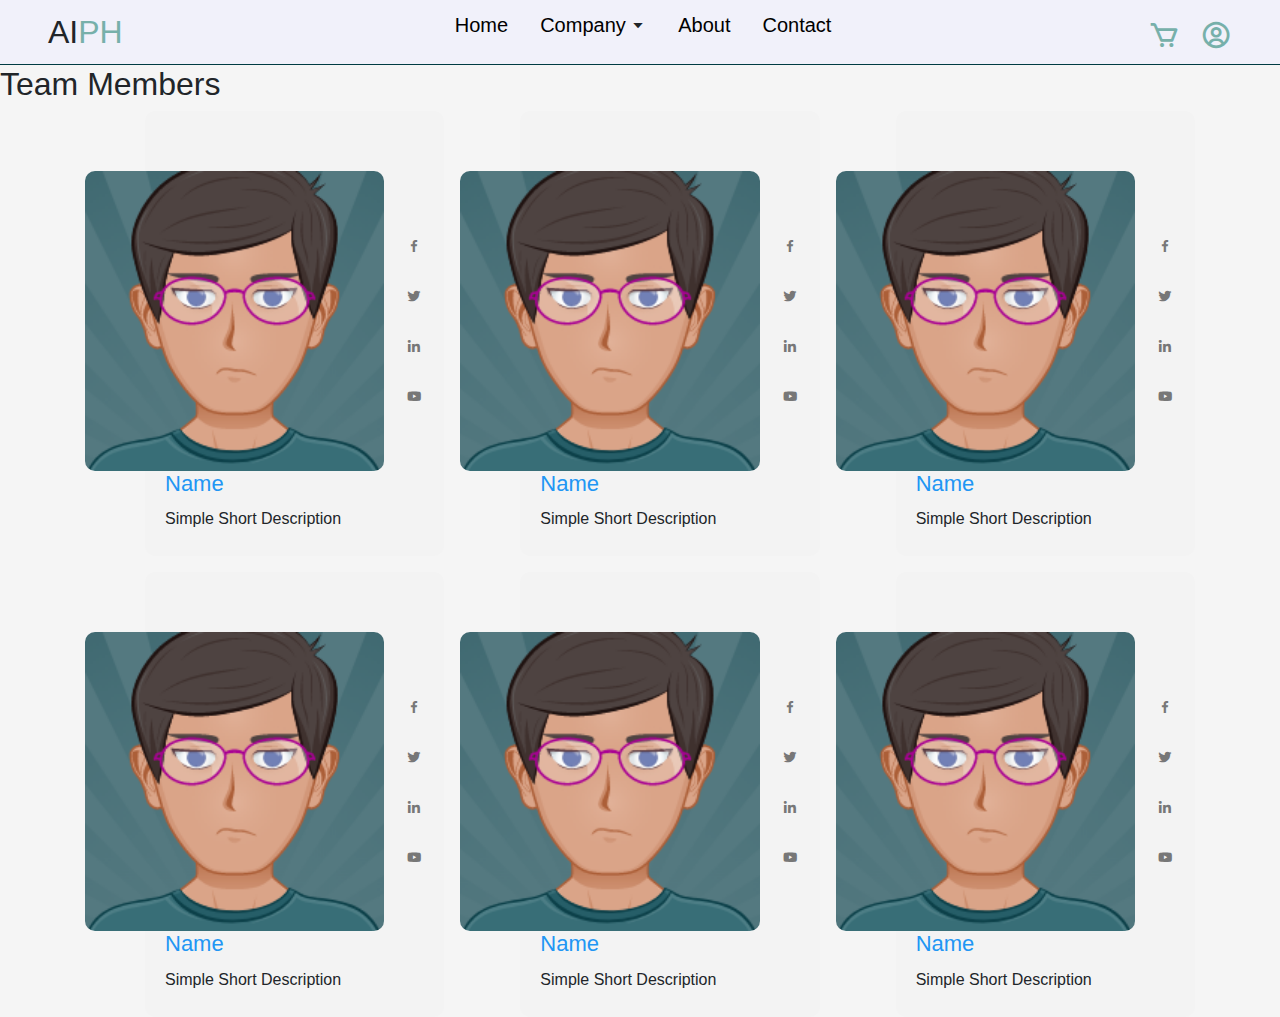
==== about.html @ cc1a19b0 "add about page and footer" ====
<!DOCTYPE html>
<html lang="en">

<head>
    <meta charset="UTF-8">
    <meta name="viewport" content="width=device-width, initial-scale=1.0">
    <title>Document</title>
    <link rel="stylesheet" href="https://cdn.jsdelivr.net/npm/boxicons@2.0.7/css/boxicons.min.css" />
    <!-- Bootstrap CSS -->
    <link rel="stylesheet" href="https://stackpath.bootstrapcdn.com/bootstrap/4.5.2/css/bootstrap.min.css">
    <link rel="stylesheet" href="assest/css/style.css">
    <link rel="stylesheet" href="assest/css/about.css">

</head>

<body>
    <header class="header">
        <div class="logo">
            AI<span>PH</span>
        </div>
        <nav class="headbar">
            <ul>
                <li><a href="index.html">Home</a></li>
                <li><a href="#">Company</a>
                    <span class="dropdown">
                        <span class="bx bx-caret-down cart-dwon"></span>
                        <div class="dropdown-content">
                            <a href="products.html">Aphamia</a>
                            <a href="products.html">Aphamia</a>
                            <a href="products.html">Aphamia</a>
                        </div>
                    </span>
                </li>
                <li><a href="about.html">About</a></li>
                <li><a href="contact.html">Contact</a></li>
            </ul>
        </nav>
        <div class="icons">
            <a href="cart.html"> <i class="bx bx-cart"></i></a>
            <a href="profile.html"> <i class="bx bx-user-circle"></i></a>
        </div>
        <i class="bx bx-list-ul menu-icon"></i>
    </header>
    <div class="team" id="team">
        <h2 class="main-title">Team Members</h2>
        <div class="container">
            <div class="box">
                <div class="data">
                    <img src="assest/img/avatar-04.png" alt="" />
                    <div class="social">
                        <a href="#">
                            <i class="bx bxl-facebook"></i>
                        </a>
                        <a href="#">
                            <i class="bx bxl-twitter"></i>
                        </a>
                        <a href="#">
                            <i class="bx bxl-linkedin"></i>
                        </a>
                        <a href="#">
                            <i class="bx bxl-youtube"></i>
                        </a>
                    </div>
                </div>
                <div class="info">
                    <h3>Name</h3>
                    <p>Simple Short Description</p>
                </div>
            </div>
            <div class="box">
                <div class="data">
                    <img src="assest/img/avatar-04.png" alt="" />
                    <div class="social">
                        <a href="#">
                            <i class="bx bxl-facebook"></i>
                        </a>
                        <a href="#">
                            <i class="bx bxl-twitter"></i>
                        </a>
                        <a href="#">
                            <i class="bx bxl-linkedin"></i>
                        </a>
                        <a href="#">
                            <i class="bx bxl-youtube"></i>
                        </a>
                    </div>
                </div>
                <div class="info">
                    <h3>Name</h3>
                    <p>Simple Short Description</p>
                </div>
            </div>
            <div class="box">
                <div class="data">
                    <img src="assest/img/avatar-04.png" alt="" />
                    <div class="social">
                        <a href="#">
                            <i class="bx bxl-facebook"></i>
                        </a>
                        <a href="#">
                            <i class="bx bxl-twitter"></i>
                        </a>
                        <a href="#">
                            <i class="bx bxl-linkedin"></i>
                        </a>
                        <a href="#">
                            <i class="bx bxl-youtube"></i>
                        </a>
                    </div>
                </div>
                <div class="info">
                    <h3>Name</h3>
                    <p>Simple Short Description</p>
                </div>
            </div>
            <div class="box">
                <div class="data">
                    <img src="assest/img/avatar-04.png" alt="" />
                    <div class="social">
                        <a href="#">
                            <i class="bx bxl-facebook"></i>
                        </a>
                        <a href="#">
                            <i class="bx bxl-twitter"></i>
                        </a>
                        <a href="#">
                            <i class="bx bxl-linkedin"></i>
                        </a>
                        <a href="#">
                            <i class="bx bxl-youtube"></i>
                        </a>
                    </div>
                </div>
                <div class="info">
                    <h3>Name</h3>
                    <p>Simple Short Description</p>
                </div>
            </div>
            <div class="box">
                <div class="data">
                    <img src="assest/img/avatar-04.png" alt="" />
                    <div class="social">
                        <a href="#">
                            <i class="bx bxl-facebook"></i>
                        </a>
                        <a href="#">
                            <i class="bx bxl-twitter"></i>
                        </a>
                        <a href="#">
                            <i class="bx bxl-linkedin"></i>
                        </a>
                        <a href="#">
                            <i class="bx bxl-youtube"></i>
                        </a>
                    </div>
                </div>
                <div class="info">
                    <h3>Name</h3>
                    <p>Simple Short Description</p>
                </div>
            </div>
            <div class="box">
                <div class="data">
                    <img src="assest/img/avatar-04.png" alt="" />
                    <div class="social">
                        <a href="#">
                            <i class="bx bxl-facebook"></i>
                        </a>
                        <a href="#">
                            <i class="bx bxl-twitter"></i>
                        </a>
                        <a href="#">
                            <i class="bx bxl-linkedin"></i>
                        </a>
                        <a href="#">
                            <i class="bx bxl-youtube"></i>
                        </a>
                    </div>
                </div>
                <div class="info">
                    <h3>Name</h3>
                    <p>Simple Short Description</p>
                </div>
            </div>


        </div>
    </div>

    <!-- End Team -->
    <script src="assest/js/main.js"></script>
</body>

</html>
---- assest/css/style.css ----
:root {
  --black: black;
  --purple: purple;
  --light-color: #666;
  --dark-blue: #003c43;
  --less-dark-blue: #135d66;
  --blue: #77b0aa;
  --light-blue: #e3fef7;
  --white-color: #ebebeb;
  --primary_color: #a7c4c8;
  --secondary_color: #b2c7db;
}

* {
  margin: 0;
  padding: 0;
  box-sizing: border-box;
  text-decoration: none;
}
body {
  background-color: #f5f5f5;
}
.containerr {
  width: 90%;
  margin: 0 auto;
}
/* header */
.header {
  /* position: fixed;
  top: 0;
  left: 0;
  right: 0; */
  display: flex;
  align-items: center;
  border-bottom: 1px solid var(--dark-blue);
  justify-content: space-between;
  /* background-color: #f3efef; */
  padding: 0.5rem 3rem;
  background-color: rgb(241, 241, 250);
  align-items: end;
}

header ul {
  display: flex;
  justify-content: space-between;
  align-items: end;
}
header ul li {
  list-style: none;
  margin-left: 2rem;
}
header ul li a {
  font-size: 20px;
  color: black;
}
header ul li a:hover {
  color: var(--blue);
}
.logo {
  /* width: 30%; */
  font-size: 2rem;
}
.logo span {
  color: var(--blue);
}
.header .icons i {
  font-size: 2rem;
  margin-left: 1rem;
  color: var(--blue);
}
.header .icons i:hover {
  color: var(--dark-blue);
}
.dropdown {
  position: relative;
  cursor: pointer;
}
.dropdown:hover,
.dropdown-content a:hover {
  color: var(--blue);
}
.dropdown-content {
  display: none;
  position: absolute;
  background-color: var(--dark-blue);
  width: 120px;
  z-index: 9999;
}
.dropdown:hover .dropdown-content {
  display: block;
}
.dropdown-content a {
  padding: 10px 15px;
  display: block;
  color: white;
}
.menu-icon {
  display: none;
  color: var(--blue);
  font-size: 2rem;
}
.header {
  position: relative;
}
@media (max-width: 767px) {
  .headbar ul {
    display: none;
  }
  .headbar ul.active {
    display: flex;
    flex-direction: column;
    background-color: var(--dark-blue);
    top: 3rem;
    height: 94vh;
    position: absolute;
    transition: 0.4s;
    right: 0;
    z-index: 999;
    width: 100%;
    opacity: 0.97;
  }
  .header ul {
    justify-content: start;
    align-items: center;
  }
  .headbar ul li {
    padding: 1.5rem 4rem;
  }
  .menu-icon {
    display: block;
    cursor: pointer;
  }
  .dropdown-content {
    background-color: var(--blue);
    /* opacity: 0.6; */
  }
  .dropdown-content a:hover {
    color: var(--dark-blue);
  }
}
/* .cart-dwon {
  display: inline-block;
  font-size: 2rem;
} */
/* header  */

/* home-page */
.latest-news {
  margin: 7rem 0 2rem;
}
.latest-news .title {
  width: 25%;
  margin: 0 auto;
}
.latest-news .title .border-h1 h1 {
  font-size: 2rem;
}
.latest-news .title .border-h1 {
  border: 3px solid var(--dark-blue);
  color: black;
  padding: 0.5rem;
  font-weight: bold;
  border-radius: 5px;
  text-align: center;
  position: relative;
}
.latest-news .title .border-h1:hover {
  color: var(--secondary_color);
  border: 1px solid var(--dark-blue);
}

.latest-news .title h1::before,
.latest-news .title h1::after {
  content: " ";
  position: absolute;
  width: 20px;
  height: 20px;
  background-color: var(--less-dark-blue);
  border-radius: 50%;
  top: 50%;
  transform: translateY(-50%);
  transition: all 0.3s ease;
}
.latest-news .title h1::before {
  left: 5px;
}

.latest-news .title h1::after {
  right: 5px;
}
.latest-news .title h1:hover::before,
.latest-news .title h1:hover::after {
  width: 90%;
  height: 90%;
  border-radius: 0;
  z-index: -1;
  /* opacity: 0.7; */
  transition: 1s;
}

.home-page {
  background-image: url("../img/medicine-capsules-global-health-with-geometric-pattern-digital-remix_53876-126742.jpg");
  height: 93vh;
  background-repeat: no-repeat;
  background-size: cover;
  display: flex;
  justify-content: center;
  align-items: center;
}
.home-page .left-section {
  width: 50%;
}
.home-page h1 {
  color: var(--dark-blue);
  padding: 1rem 0;
}
.home-page .description {
  color: var(--light-color);
}
.home-page button {
  width: 30%;
  padding: 1rem;
  background-color: var(--less-dark-blue);
  color: #ebebeb;
  border: none;
  margin-top: 1rem;
}
/* home-page */

.cards-container {
  display: grid;
  grid-template-columns: repeat(4, 1fr);
  gap: 2rem;
  padding: 2rem 0;
}
.card-deck {
  display: grid;
  grid-template-columns: repeat(4, 1fr);
  padding: 2rem 0;
}

.card {
  border: 1px solid #ccc;
  border-radius: 8px;
  /* overflow: hidden; */
  /* background-color: #f5f5f5; */
  box-shadow: rgba(0, 0, 0, 0.16) 0px 1px 4px;
}

.card-image {
  width: 100%;
  height: 200px;
  object-fit: cover;
}

.card-content {
  text-align: center;
}
.card-content h3 {
  color: var(--less-dark-blue);
  font-size: 1.5rem;
}

.company-name {
  margin-bottom: 0.5rem;
}

.price {
  color: var(--dark-blue);
  margin-bottom: 0.5rem;
  font-weight: 900;
}

.quantity-control {
  display: flex;
  justify-content: center;
  align-items: center;
}

.quantity-control button {
  /* padding: 0.2rem 0.4rem; */
  border: 1px solid #ddd;
  background-color: white;
  cursor: pointer;
  font-size: 1.2rem;
  width: 2rem;
}
.quantity-control button:hover {
  background-color: var(--blue);
}

.quantity-control span {
  margin: 0.5rem 10px;
  font-size: 1rem;
}

@media (max-width: 1200px) {
  .cards-container {
    grid-template-columns: repeat(3, 1fr);
  }
}

@media (max-width: 780px) {
  .cards-container,
  .card-deck {
    grid-template-columns: repeat(2, 1fr);
  }
  .latest-news .title .border-h1 h1 {
    font-size: 1.3rem;
  }
}

@media (max-width: 560px) {
  .cards-container,
  .card-deck {
    grid-template-columns: 1fr;
  }
}
@media (max-width: 767px) {
  .latest-news .title {
    width: 50%;
  }
  .latest-news .title .border-h1 {
    font-size: 12px;
  }
  .latest-news .title h1::before,
  .latest-news .title h1::after {
    width: 10px;
    height: 10px;
  }
}

.card-img-top {
  width: 100%;
  height: 12rem;
}
.card .card-title {
  color: var(--dark-blue);
}
.card .card-text {
  color: var(--less-dark-blue);
}

.carousel-indicators {
  bottom: -30px;
  display: flex;
  justify-content: center;
  position: relative;
  margin-bottom: 1rem;
}

.carousel-indicators li {
  background-color: var(--dark-blue);
  border: 2px solid #fff;
  border-radius: 50%;
  width: 0.5rem;
  height: 0.5rem;
  margin: 0 5px;
  cursor: pointer;
}
/* .company {
  background-color: rgb(241, 241, 250);
  padding: 0.5rem 0 0.5rem;
} */
/* support  */
.form-control {
  border-color: var(--dark-blue);
}
.support-content {
  width: 70%;
  margin: 0 auto;
}
.form-row {
  display: flex;
  gap: 1rem;
}
.support-content form > div {
  margin-bottom: 1rem;
  border-radius: 4px;
}

.form-row div {
  width: 50%;
}
.support-content button {
  width: 50%;
  padding: 0.5rem 1rem;
  font-size: 14px;
  font-weight: bold;
  color: var(--secondary_color);
  text-align: center;
  background-color: var(--less-dark-blue);
  border: none;
  border-radius: 4px;
}
.btn {
  display: flex;
  align-items: center;
  justify-content: center;
}
.footer {
  background-color: var(--dark-blue);
  padding: 70px 0 0;
}

@media (max-width: 767px) {
  .footer {
    text-align: center;
  }
}

.footer .container {
  display: grid;
  grid-template-columns: repeat(auto-fill, minmax(250px, 1fr));
  gap: 40px;
}

.footer .box .logo {
  color: white;
  font-size: 50px;
  margin: 0 0 20px;
}

.footer .box .social {
  display: flex;
}

@media (max-width: 767px) {
  .footer .box .social {
    justify-content: center;
  }
}

.footer .box .social li {
  margin-right: 10px;
}

.footer .box .social li a {
  background-color: #313131;
  color: #b9b9b9;
  display: inline-flex;
  justify-content: center;
  align-items: center;
  width: 50px;
  height: 50px;
  font-size: 20px;
  transition: var(--main-transition);
}

.footer .box .social .facebook:hover {
  background-color: #1877f2;
}

.footer .box .social .twitter:hover {
  background-color: #1da1f2;
}

.footer .box .social .youtube:hover {
  background-color: #ff0000;
}

.footer .box .text {
  line-height: 2;
  color: #b9b9b9;
}

.footer .box .links li {
  padding: 15px 0;
  transition: var(--main-transition);
}

.footer .box .links li:not(:last-child) {
  border-bottom: 1px solid #444;
}

.footer .box .links li:hover {
  padding-left: 10px;
}

.footer .box .links li:hover a {
  color: white;
}

.footer .box .links li a {
  color: #b9b9b9;
  transition: var(--main-transition);
}

.footer .box .line {
  display: flex;
  align-items: center;
  color: #b9b9b9;
  margin-bottom: 30px;
}

@media (max-width: 767px) {
  .footer .box .line {
    flex-direction: column;
  }
}

.footer .box .line i {
  font-size: 25px;
  color: var(--main-color);
  margin-right: 10px;
}

@media (max-width: 767px) {
  .footer .box .line i {
    margin-right: 0;
    margin-bottom: 15px;
  }
}

.footer .box .line .info {
  line-height: 1.7;
  flex: 1;
}

.footer .box .line .info span {
  display: block;
}

.footer .copyright {
  padding: 25px 0;
  text-align: center;
  color: white;
  margin: 50px 0 0;
  border-top: 1px solid #444;
}
ul {
  list-style: none;
}
.buttons-category {
  padding-top: 2rem;
  display: flex;
  align-items: center;
  justify-content: center;
  gap: 1rem;
}
---- assest/css/about.css ----
.team {
  padding-top: var(--main-padding-top);
  padding-bottom: var(--main-padding-bottom);
  position: relative;
}

.team .container {
  display: grid;
  grid-template-columns: repeat(auto-fill, minmax(300px, 1fr));
  gap: 1rem;
}

.team .box {
  position: relative;
}

.team .box::before,
.team .box::after {
  content: "";
  background-color: #f3f3f3;
  position: absolute;
  right: 0;
  top: 0;
  height: 100%;
  border-radius: 10px;
  transition: 0.3s;
}

.team .box::before {
  width: calc(100% - 60px);
  z-index: -2;
}

.team .box::after {
  z-index: -1;
  background-color: #e4e4e4;
  width: 0;
}

.team .box:hover::after {
  width: calc(100% - 60px);
}

.team .box .data {
  display: flex;
  align-items: center;
  padding-top: 60px;
}

.team .box .data img {
  width: calc(100% - 60px);
  transition: 0.3s;
  border-radius: 10px;
}

.team .box:hover img {
  filter: grayscale(100%);
}

.team .box .data .social {
  width: 60px;
  display: flex;
  flex-direction: column;
  align-items: center;
  gap: 20px;
}

.team .box .data .social a {
  width: 60px;
  height: 30px;
  display: flex;
  justify-content: center;
  align-items: center;
}

.team .box .data .social a:hover i {
  color: #2196f3;
}

.team .box .data .social i {
  color: #777;
  transition: 0.3s;
}

.team .box .info {
  padding-left: 80px;
}

.team .box .info h3 {
  margin-bottom: 0;
  color: #2196f3;
  font-size: 22px;
  transition: 0.3s;
}

.team .box .info p {
  margin-top: 10px;
  margin-bottom: 25px;
}

.team .box:hover .info h3 {
  color: #777;
}
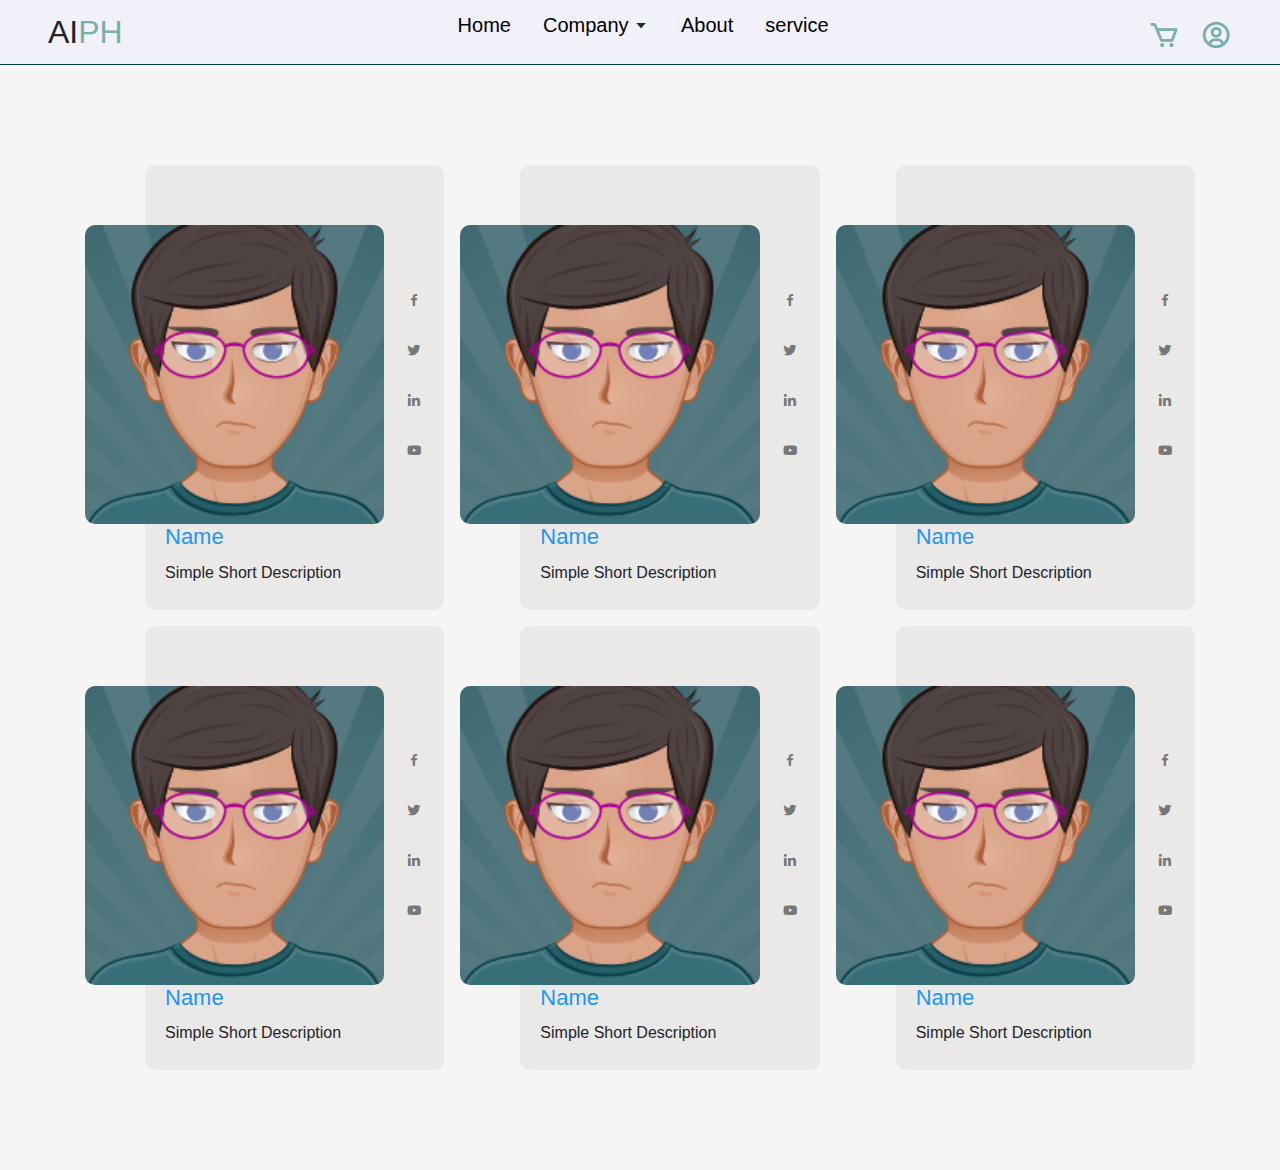
==== commit 51e88aa1: "add service page" ====
--- a/about.html
+++ b/about.html
@@ -32,7 +32,7 @@
                     </span>
                 </li>
                 <li><a href="about.html">About</a></li>
-                <li><a href="contact.html">Contact</a></li>
+                <li><a href="service.html">service</a></li>
             </ul>
         </nav>
         <div class="icons">
@@ -42,7 +42,7 @@
         <i class="bx bx-list-ul menu-icon"></i>
     </header>
     <div class="team" id="team">
-        <h2 class="main-title">Team Members</h2>
+
         <div class="container">
             <div class="box">
                 <div class="data">
--- a/assest/css/style.css
+++ b/assest/css/style.css
@@ -229,13 +229,13 @@
 
 .cards-container {
   display: grid;
-  grid-template-columns: repeat(4, 1fr);
+  grid-template-columns: repeat(3, 1fr);
   gap: 2rem;
   padding: 2rem 0;
 }
 .card-deck {
   display: grid;
-  grid-template-columns: repeat(4, 1fr);
+  grid-template-columns: repeat(3, 1fr);
   padding: 2rem 0;
 }
 
--- a/assest/css/about.css
+++ b/assest/css/about.css
@@ -1,12 +1,12 @@
 .team {
-  padding-top: var(--main-padding-top);
-  padding-bottom: var(--main-padding-bottom);
+  padding-top: 100px;
+  padding-bottom: 100px;
   position: relative;
 }
 
 .team .container {
   display: grid;
-  grid-template-columns: repeat(auto-fill, minmax(300px, 1fr));
+  grid-template-columns: repeat(auto-fill, minmax(350px, 1fr));
   gap: 1rem;
 }
 
@@ -17,7 +17,7 @@
 .team .box::before,
 .team .box::after {
   content: "";
-  background-color: #f3f3f3;
+  background-color: #ebe8e8;
   position: absolute;
   right: 0;
   top: 0;
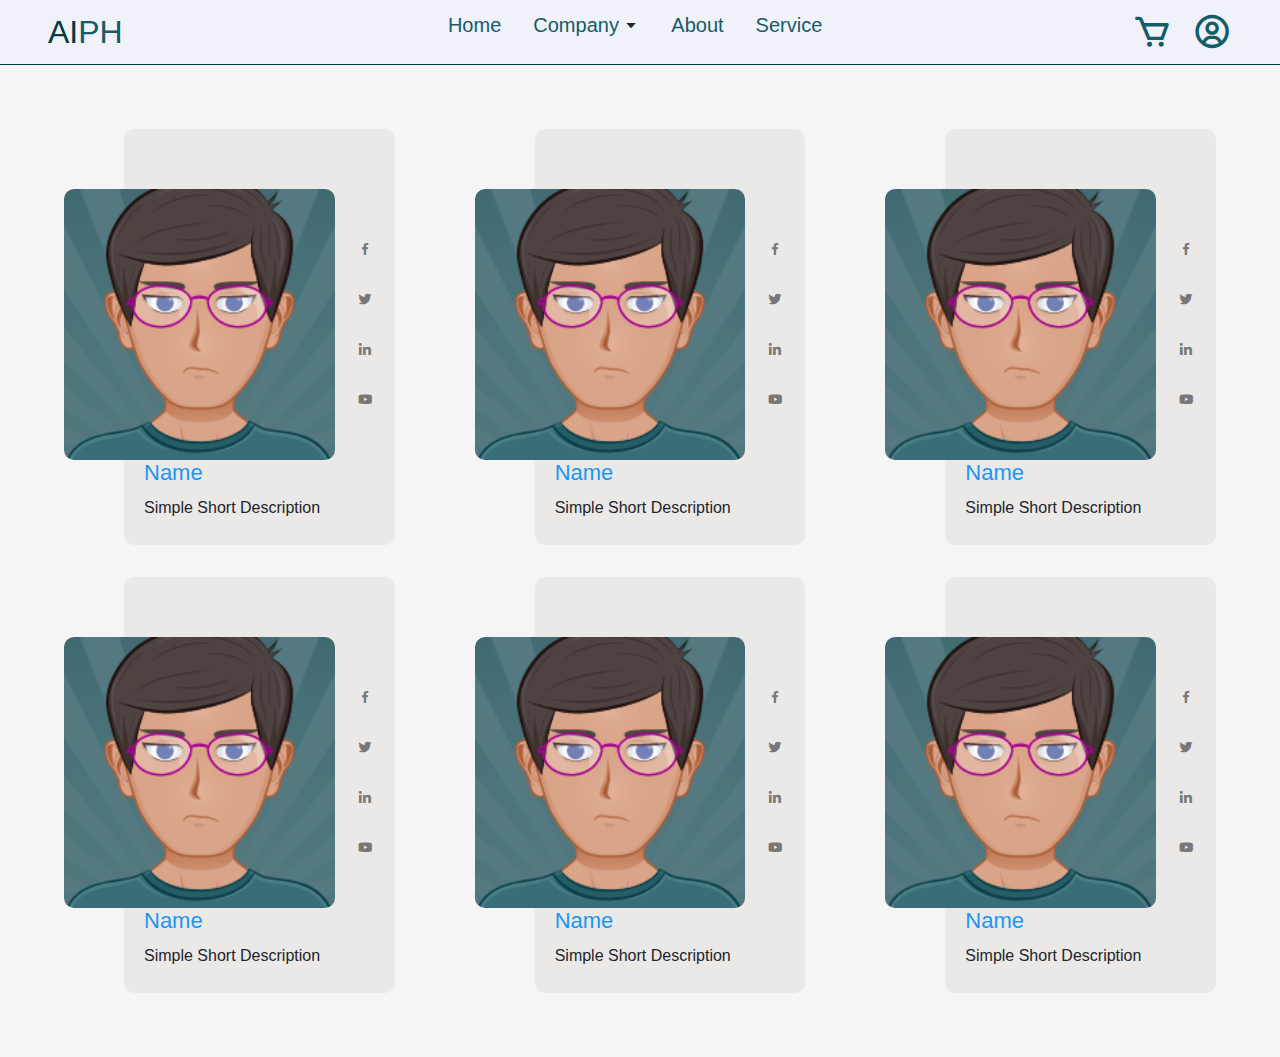
==== commit 707c2116: "some changes" ====
--- a/about.html
+++ b/about.html
@@ -4,7 +4,7 @@
 <head>
     <meta charset="UTF-8">
     <meta name="viewport" content="width=device-width, initial-scale=1.0">
-    <title>Document</title>
+    <title>AboutUS</title>
     <link rel="stylesheet" href="https://cdn.jsdelivr.net/npm/boxicons@2.0.7/css/boxicons.min.css" />
     <!-- Bootstrap CSS -->
     <link rel="stylesheet" href="https://stackpath.bootstrapcdn.com/bootstrap/4.5.2/css/bootstrap.min.css">
@@ -32,18 +32,18 @@
                     </span>
                 </li>
                 <li><a href="about.html">About</a></li>
-                <li><a href="service.html">service</a></li>
+                <li><a href="service.html">Service</a></li>
             </ul>
         </nav>
         <div class="icons">
             <a href="cart.html"> <i class="bx bx-cart"></i></a>
             <a href="profile.html"> <i class="bx bx-user-circle"></i></a>
+            <i class="bx bx-list-ul menu-icon"></i>
         </div>
-        <i class="bx bx-list-ul menu-icon"></i>
     </header>
     <div class="team" id="team">
 
-        <div class="container">
+        <div class="containerr">
             <div class="box">
                 <div class="data">
                     <img src="assest/img/avatar-04.png" alt="" />
--- a/assest/css/style.css
+++ b/assest/css/style.css
@@ -51,22 +51,23 @@
 }
 header ul li a {
   font-size: 20px;
-  color: black;
+  color: var(--less-dark-blue);
 }
 header ul li a:hover {
   color: var(--blue);
 }
 .logo {
   /* width: 30%; */
+  color: var(--dark-blue);
   font-size: 2rem;
 }
 .logo span {
-  color: var(--blue);
+  color: var(--less-dark-blue);
 }
 .header .icons i {
-  font-size: 2rem;
+  font-size: 2.5rem;
   margin-left: 1rem;
-  color: var(--blue);
+  color: var(--less-dark-blue);
 }
 .header .icons i:hover {
   color: var(--dark-blue);
@@ -96,7 +97,7 @@
 }
 .menu-icon {
   display: none;
-  color: var(--blue);
+  color: var(--less-dark-blue);
   font-size: 2rem;
 }
 .header {
@@ -126,6 +127,9 @@
   .headbar ul li {
     padding: 1.5rem 4rem;
   }
+  .headbar ul li a {
+    color: var(--blue);
+  }
   .menu-icon {
     display: block;
     cursor: pointer;
@@ -136,6 +140,9 @@
   }
   .dropdown-content a:hover {
     color: var(--dark-blue);
+  }
+  .icons {
+    display: flex;
   }
 }
 /* .cart-dwon {
@@ -444,7 +451,7 @@
   width: 50px;
   height: 50px;
   font-size: 20px;
-  transition: var(--main-transition);
+  transition: 0.3s;
 }
 
 .footer .box .social .facebook:hover {
--- a/assest/css/about.css
+++ b/assest/css/about.css
@@ -1,13 +1,23 @@
 .team {
-  padding-top: 100px;
-  padding-bottom: 100px;
+  padding-top: 4rem;
+  padding-bottom: 4rem;
   position: relative;
 }
 
-.team .container {
+.team .containerr {
   display: grid;
-  grid-template-columns: repeat(auto-fill, minmax(350px, 1fr));
-  gap: 1rem;
+  grid-template-columns: repeat(3, 1fr);
+  gap: 2rem 5rem;
+}
+@media (max-width: 747px) {
+  .team .containerr {
+    grid-template-columns: repeat(2, 1fr);
+  }
+}
+@media (max-width: 576px) {
+  .team .containerr {
+    grid-template-columns: repeat(1, 1fr);
+  }
 }
 
 .team .box {
